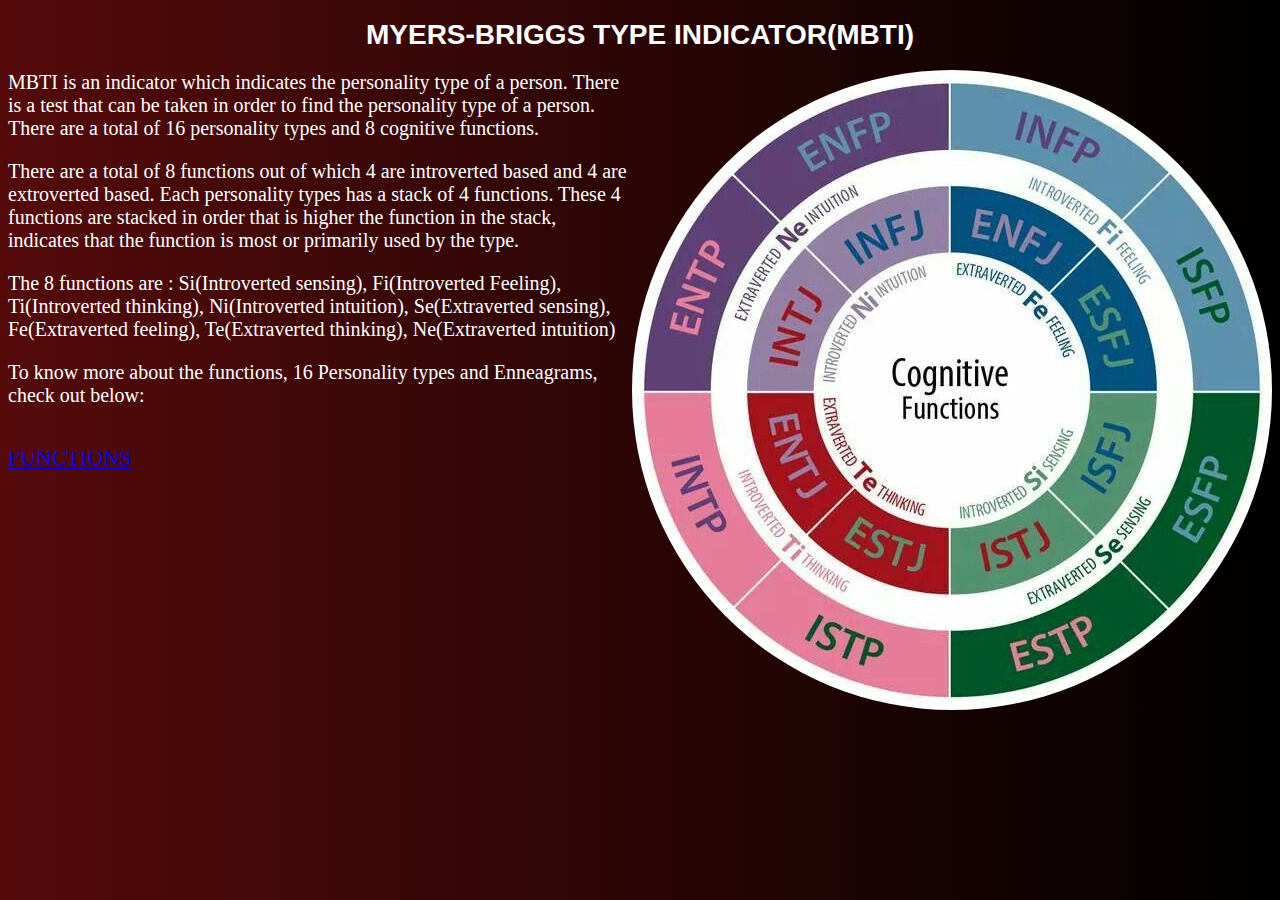
==== index.html @ 35e920f5 "first commit" ====
<!DOCTYPE html>
<html lang="en">
<head>
    <link rel="stylesheet" href="style.css">
    <meta charset="UTF-8">
    <meta name="viewport" content="width=device-width, initial-scale=1.0">
    <title>MBTI</title>
</head>
<body>
    <h1>MYERS-BRIGGS TYPE INDICATOR(MBTI)</h1>
    <img align = "right" src="types.jpg">
    <p>
        MBTI is an indicator which indicates the personality type of a person.
        There is a test that can be taken in order to find the personality type of a person.
        There are a total of 16 personality types and 8 cognitive functions.
    </p>
    <p>
        There are a total of 8 functions out of which 4 are introverted based 
        and 4 are extroverted based.
        Each personality types has a stack of 4 functions.
        These 4 functions are stacked in order that is higher the function in the stack,
        indicates that the function is most or primarily used by the type.
    </p>
    <p>
        The 8 functions are : Si(Introverted sensing), Fi(Introverted Feeling),
        Ti(Introverted thinking), Ni(Introverted intuition), Se(Extraverted sensing),
        Fe(Extraverted feeling), Te(Extraverted thinking), Ne(Extraverted intuition)
    </p>
    <p>
        To know more about the functions, 16 Personality types and Enneagrams, check out below:
    </p>
    <br>
    <a href="functions.html">FUNCTIONS</a>
    <p id="ptypes"></p>
</body>
</html>
---- style.css ----
h1{
    font-size: 28px;
    text-align: center;
    font-family: 'Segoe UI', Tahoma, Geneva, Verdana, sans-serif;
}
body{
    background-image: linear-gradient(to right, rgb(85, 10, 10),black);
    color: white;
}
p{
    font-size: 20px;
}
img{
    border-radius: 50%;
}  
a{
    font-size: 22px;
}
a:visited {
    text-decoration: none;
    color: yellow;
}
  
a:hover {
    text-decoration: none;
    color: blue;
}
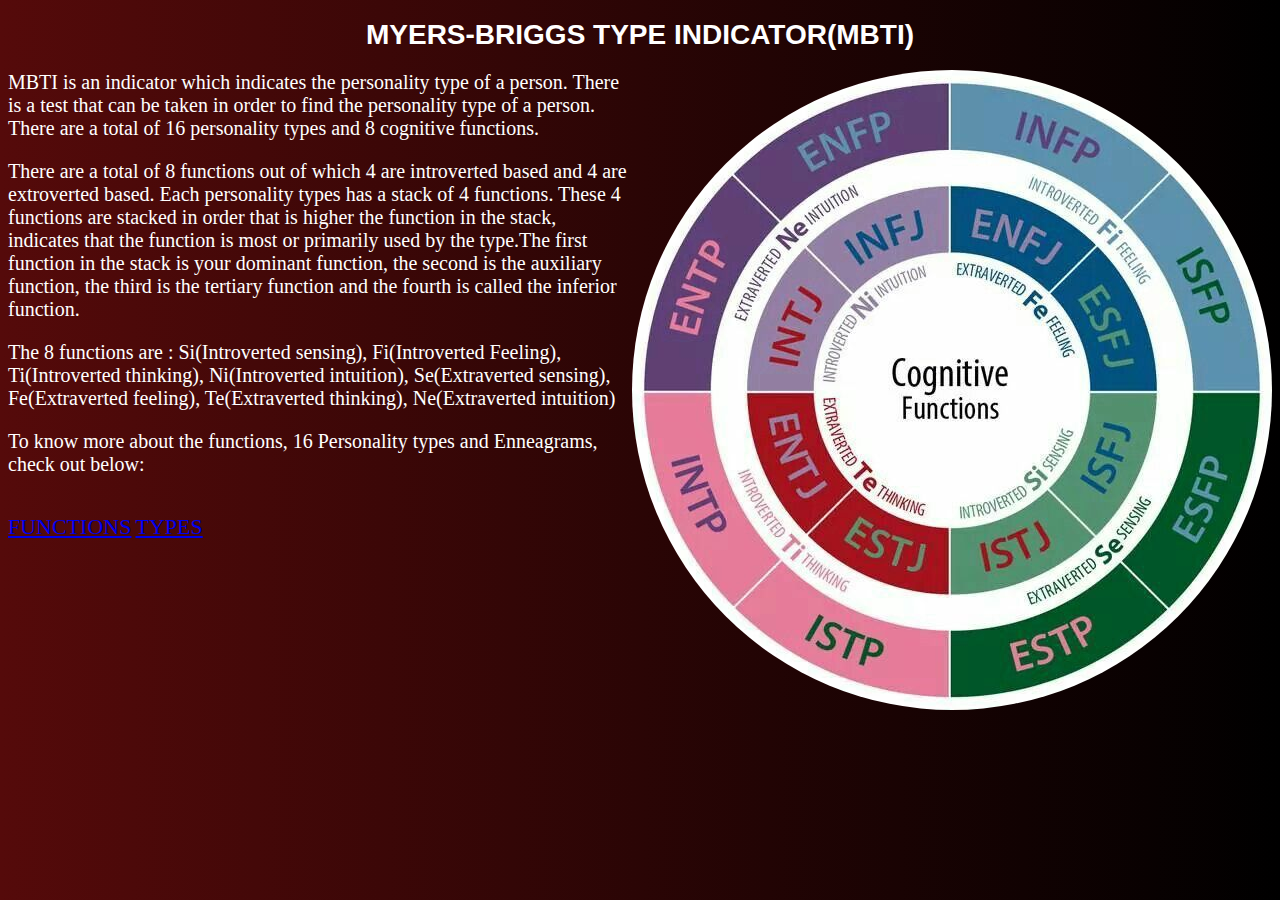
==== commit 74c806ee: "types" ====
--- a/index.html
+++ b/index.html
@@ -19,7 +19,9 @@
         and 4 are extroverted based.
         Each personality types has a stack of 4 functions.
         These 4 functions are stacked in order that is higher the function in the stack,
-        indicates that the function is most or primarily used by the type.
+        indicates that the function is most or primarily used by the type.The first function
+        in the stack is your dominant function, the second is the auxiliary function, the third
+        is the tertiary function and the fourth is called the inferior function.
     </p>
     <p>
         The 8 functions are : Si(Introverted sensing), Fi(Introverted Feeling),
@@ -31,6 +33,7 @@
     </p>
     <br>
     <a href="functions.html">FUNCTIONS</a>
+    <a href="types.html">TYPES</a>
     <p id="ptypes"></p>
 </body>
 </html>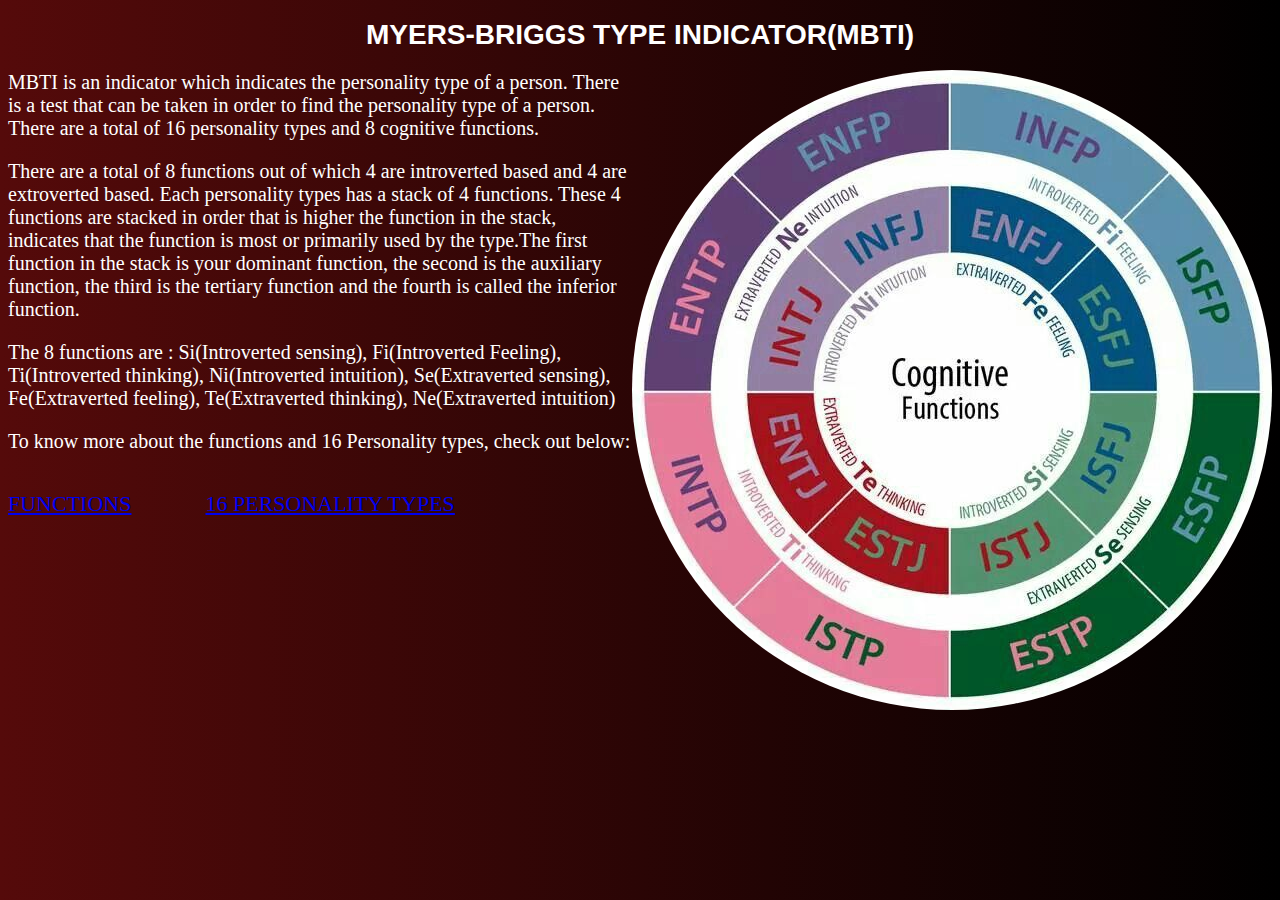
==== commit 90f8cde6: "Final" ====
--- a/index.html
+++ b/index.html
@@ -29,11 +29,11 @@
         Fe(Extraverted feeling), Te(Extraverted thinking), Ne(Extraverted intuition)
     </p>
     <p>
-        To know more about the functions, 16 Personality types and Enneagrams, check out below:
+        To know more about the functions and 16 Personality types, check out below:
     </p>
     <br>
     <a href="functions.html">FUNCTIONS</a>
-    <a href="types.html">TYPES</a>
+    <a href="types.html">16 PERSONALITY TYPES</a>
     <p id="ptypes"></p>
 </body>
 </html>--- a/style.css
+++ b/style.css
@@ -15,6 +15,7 @@
 }  
 a{
     font-size: 22px;
+    margin-right: 70px;
 }
 a:visited {
     text-decoration: none;
